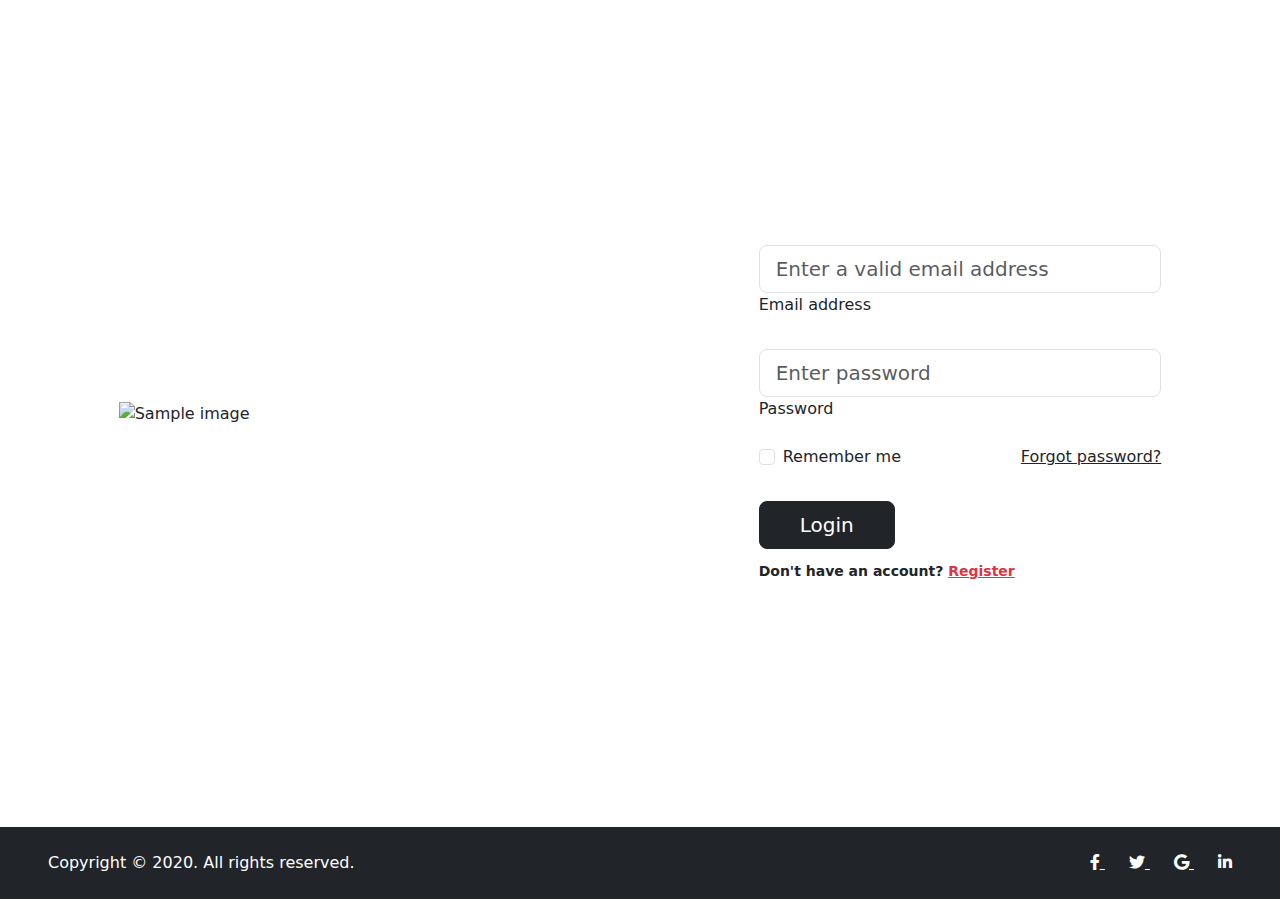
==== login.html @ e61daa73 "first commit" ====
<!DOCTYPE html>
<html lang="en">

<head>
    <meta charset="UTF-8">
    <meta name="viewport" content="width=device-width, initial-scale=1.0">
    <title>Login</title>
    <link rel="stylesheet" href="./login_style.css">

    <!-- fontawesome cdn -->
    <link rel="stylesheet" href="https://cdnjs.cloudflare.com/ajax/libs/font-awesome/5.15.4/css/all.min.css"
        integrity="sha512-1ycn6IcaQQ40/MKBW2W4Rhis/DbILU74C1vSrLJxCq57o941Ym01SwNsOMqvEBFlcgUa6xLiPY/NS5R+E6ztJQ=="
        crossorigin="anonymous" referrerpolicy="no-referrer" />

    <!-- bootstrap cdn -->
    <link rel="stylesheet" href="https://cdn.jsdelivr.net/npm/bootstrap@5.3.0-alpha1/dist/css/bootstrap.min.css">

</head>

<body>
    <section class="vh-100">
        <div class="container-fluid h-custom">
            <div class="row d-flex justify-content-center align-items-center h-100">
                <div class="col-md-9 col-lg-6 col-xl-5">
                    <img src="https://mdbcdn.b-cdn.net/img/Photos/new-templates/bootstrap-login-form/draw2.webp"
                        class="img-fluid" alt="Sample image">
                </div>
                <div class="col-md-8 col-lg-6 col-xl-4 offset-xl-1">
                    <form>
                      
                        <!-- Email input -->
                        <div data-mdb-input-init class="form-outline mb-4">
                            <input type="email" id="form3Example3" class="form-control form-control-lg"
                                placeholder="Enter a valid email address" />
                            <label class="form-label" for="form3Example3">Email address</label>
                        </div>

                        <!-- Password input -->
                        <div data-mdb-input-init class="form-outline mb-3">
                            <input type="password" id="form3Example4" class="form-control form-control-lg"
                                placeholder="Enter password" />
                            <label class="form-label" for="form3Example4">Password</label>
                        </div>

                        <div class="d-flex justify-content-between align-items-center">
                            <!-- Checkbox -->
                            <div class="form-check mb-0">
                                <input class="form-check-input me-2" type="checkbox" value="" id="form2Example3" />
                                <label class="form-check-label" for="form2Example3">
                                    Remember me
                                </label>
                            </div>
                            <a href="#!" class="text-body">Forgot password?</a>
                        </div>

                        <div class="text-center text-lg-start mt-4 pt-2">
                            <button type="button" data-mdb-button-init data-mdb-ripple-init
                                class="btn btn-dark btn-lg"
                                style="padding-left: 2.5rem; padding-right: 2.5rem;">Login</button>
                            <p class="small fw-bold mt-2 pt-1 mb-0">Don't have an account? <a href="#!"
                                    class="link-danger">Register</a></p>
                        </div>

                    </form>
                </div>
            </div>
        </div>
        <div
            class="d-flex flex-column flex-md-row text-center text-md-start justify-content-between py-4 px-4 px-xl-5 bg-dark">
            <!-- Copyright -->
            <div class="text-white mb-3 mb-md-0">
                Copyright © 2020. All rights reserved.
            </div>
            <!-- Copyright -->

            <!-- Right -->
            <div>
                <a href="#!" class="text-white me-4">
                    <i class="fab fa-facebook-f"></i>
                </a>
                <a href="#!" class="text-white me-4">
                    <i class="fab fa-twitter"></i>
                </a>
                <a href="#!" class="text-white me-4">
                    <i class="fab fa-google"></i>
                </a>
                <a href="#!" class="text-white">
                    <i class="fab fa-linkedin-in"></i>
                </a>
            </div>
            <!-- Right -->
        </div>
    </section>
</body>

</html>
---- login_style.css ----
.divider:after,
.divider:before {
content: "";
flex: 1;
height: 1px;
background: #eee;
}
.h-custom {
height: calc(100% - 73px);
}
@media (max-width: 450px) {
.h-custom {
height: 100%;
}
}
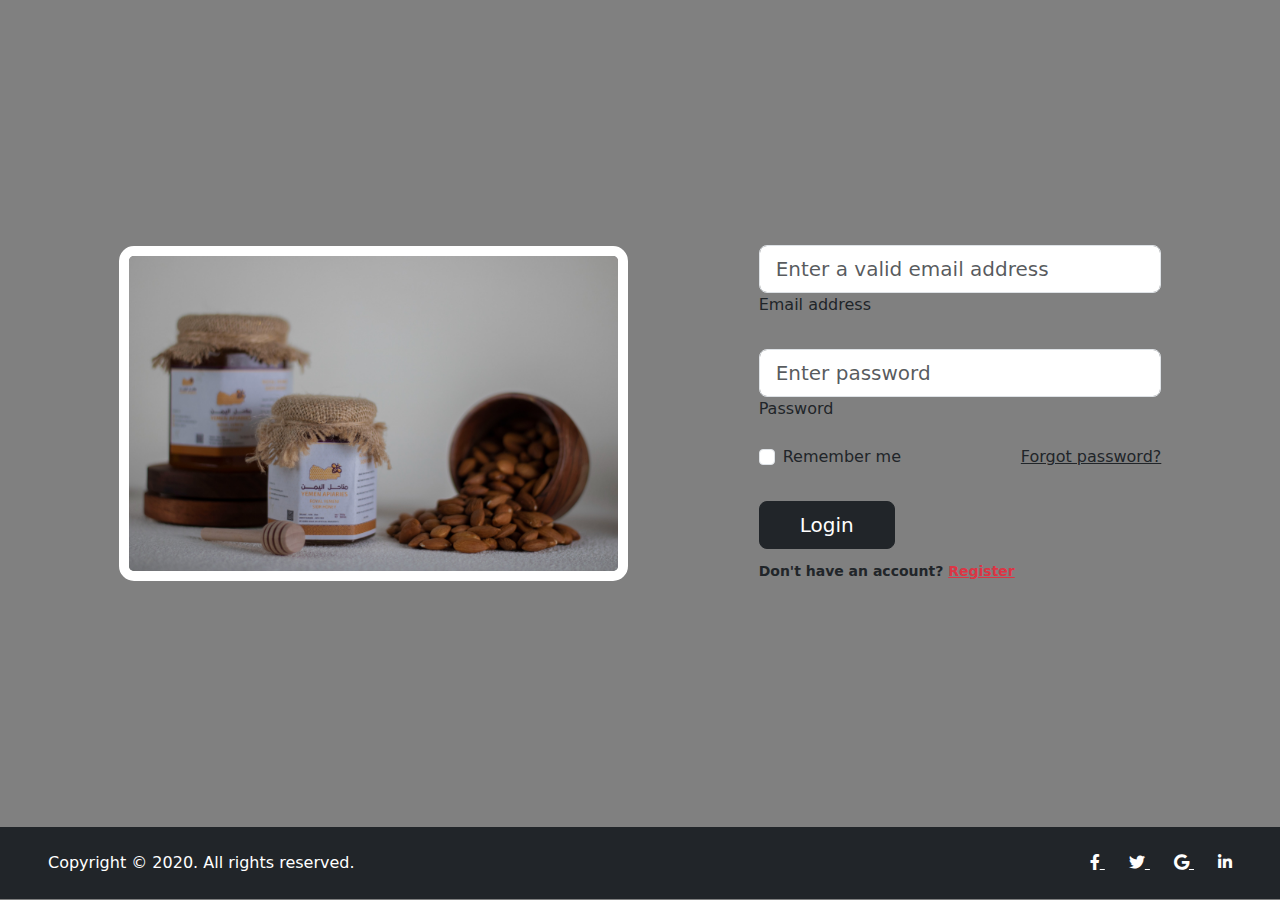
==== commit a95331bc: "finsh" ====
--- a/login.html
+++ b/login.html
@@ -22,7 +22,7 @@
         <div class="container-fluid h-custom">
             <div class="row d-flex justify-content-center align-items-center h-100">
                 <div class="col-md-9 col-lg-6 col-xl-5">
-                    <img src="https://mdbcdn.b-cdn.net/img/Photos/new-templates/bootstrap-login-form/draw2.webp"
+                    <img src="./IMG-20240921-WA0075.jpg"
                         class="img-fluid" alt="Sample image">
                 </div>
                 <div class="col-md-8 col-lg-6 col-xl-4 offset-xl-1">
--- a/login_style.css
+++ b/login_style.css
@@ -1,15 +1,26 @@
 .divider:after,
 .divider:before {
-content: "";
-flex: 1;
-height: 1px;
-background: #eee;
+    content: "";
+    flex: 1;
+    height: 1px;
+    background: #7c7c08;
 }
+
 .h-custom {
-height: calc(100% - 73px);
+    height: calc(100% - 73px);
 }
+
 @media (max-width: 450px) {
-.h-custom {
-height: 100%;
+    .h-custom {
+        height: 100%;
+    }
 }
+
+section{
+    background: gray;
+
+}
+.img-fluid{
+    border: white 10px solid;
+    border-radius: 15px;
 }